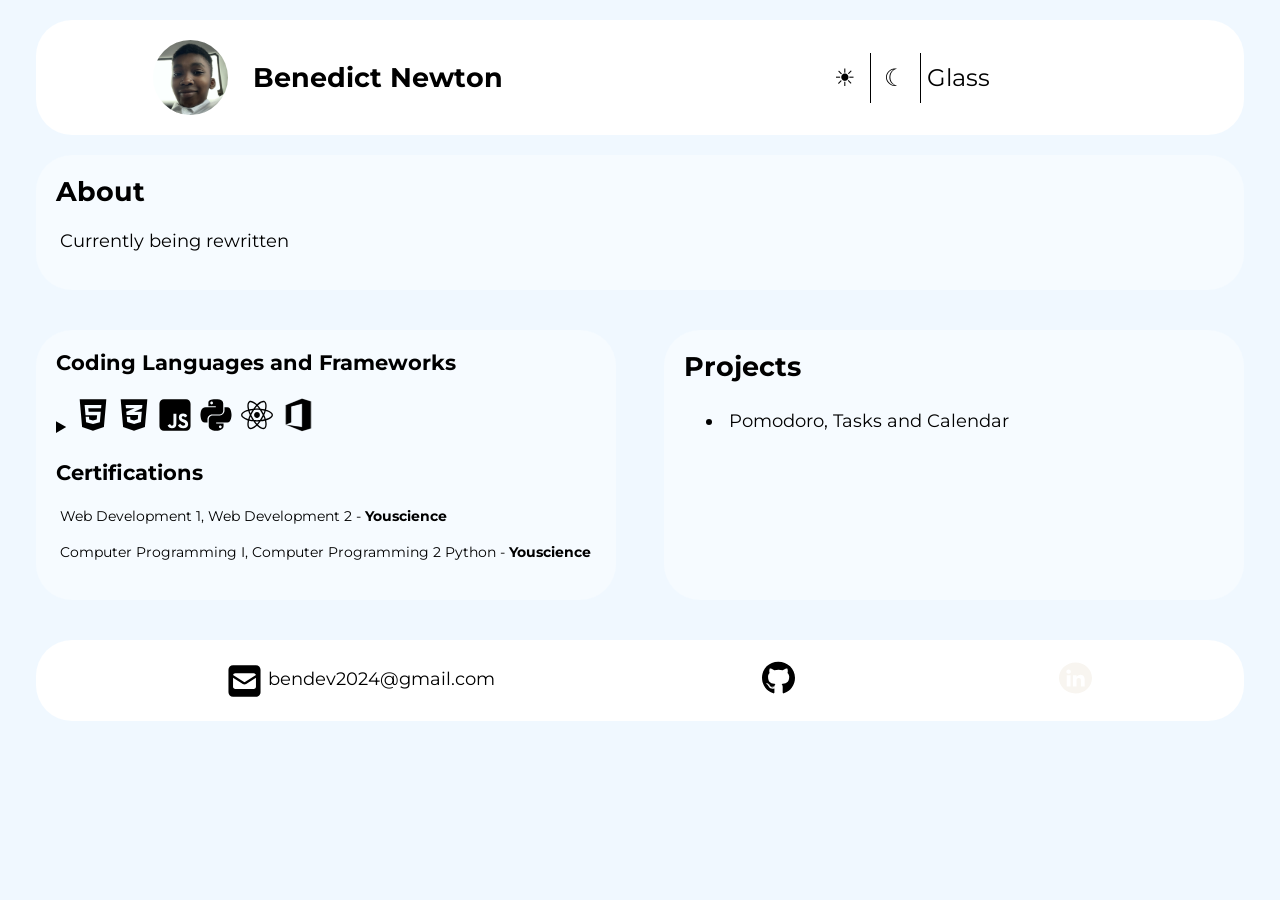
==== unused.html @ f8ffa719 "start of 2026" ====
<!DOCTYPE html>
<html lang="en">
<head>
  <meta charset="utf-8">
  <title>Benedict Newton</title>
  <meta name="viewport" content="width=device-width,initial-scale=1">
  <link rel="preconnect" href="https://fonts.googleapis.com">
  <link rel="preconnect" href="https://fonts.gstatic.com" crossorigin>
  <link rel="stylesheet" href="https://fonts.googleapis.com/css2?family=Material+Symbols+Outlined:opsz,wght,FILL,GRAD@20..48,100..700,0..1,-50..200&icon_names=menu" />
  <link href="https://fonts.googleapis.com/css2?family=Borel&family=Lexend:wght@100..900&family=Montserrat:ital,wght@0,100..900;1,100..900&display=swap" rel="stylesheet">
  <link id="css" href="css/style.css" rel="stylesheet">
</head>
<body>
  <header>
    <nav>
      <div class="logo">
        <img src="images/benedictnewton.jpg" alt="Benedict Newton">
        <h1>Benedict Newton</h1>
      </div>
      <div class="links">
        <button id="lightbutton" onclick="window.location.reload();">&#9728;</button>
          <button>&#9790;</button>
          <button id="glassbutton" onclick="changeGlass()">Glass</button>
      </div>
      <a class="menubtn" href="javascript:void(0)">&#9776;</a>
  </nav>
</header>

<!--Body Sections-->
  <section class="about">
    <!-- Add skills could have border down middle and split off-->
    <h2>About</h2>
    <br>
    <p>
      <!--Since childhood, I’ve had an inquisitive mind seeking to understand and learn more than what was just taught in the classroom. I've always been interested by technology, how it works and how it affects society.
      Because of this I've spent many hours learning about computers, programming, and web development with the goal of working at a large tech company or perhaps starting my own.
      I have taken classes like Web Development and Computer Programming and skipped two grades to further my education.
      In the future, I hope to learn more by taking more courses and taking an internship to achieve my goals.-->
      Currently being rewritten
    </p>
  </section>

  <section class="skills">
    <h3>Coding Languages and Frameworks</h3>
    <br>
    <details>
      <summary class="skillicons">
        <span><img src="icons/html5-brands.svg" class="icon" alt="HTML5"></span>
        <span><img src="icons/css3-alt-brands.svg" class="icon" alt="CSS3"></span>
        <span><img src="icons/square-js-brands.svg" class="icon" alt="JS"></span>
        <span><img src="icons/python-brands.svg" class="icon" alt="Python"></span>
        <span><img src="icons/react-brands.svg" class="icon" alt="React"></span>
        <span><img src="icons/office-365-brands.png" class="icon" alt="C++" id="office"></span>
      </summary>
      <p>HTML, CSS, JS, Python, React, C++</p>
    </details>
    <br>
    <h3>Certifications</h3>
    <br>
    <p>Web Development 1, Web Development 2 - <strong>Youscience</strong></p>
    <p>Computer Programming I, Computer Programming 2 Python - <strong>Youscience</strong></p>
  </section>

  <section class="projects">
    <h2>Projects</h2><br>
    <ul class="skill1">
      <li>
          <a href="">Pomodoro, Tasks and Calendar</a>
      </li>
    </ul>
  </section>

  <footer>
    <ul>
      <li><div class="email">
        <img class="icon" src="icons/square-envelope-solid.svg"> <a href="mailto:bendev2024@gmail.com">bendev2024@gmail.com</a>
      </div></li>
      <li><a href="https://github.com/bendev2010"><img src="icons/github-brands.svg" class="icon"></a></li>
      <li><a href="https://linkedin.com/in/benedict-newton-6ba74a35a/"><img src="./icons/linkedin.svg" class="icon"></a></li>
    </ul> 
  </footer>
  
  <script src="script.js"></script>
</body>
</html>
---- css/style.css ----
* {
  margin: 0;  
  box-sizing: border-box;
  font-family: "Montserrat", sans-serif;
  text-decoration: none !important;
}
:root {
  --bg-color: white;
}
body {
  background: aliceblue;
  padding: 0 2rem 2rem;
  color: black;
}

header {
  background-color: var(--bg-color);
  width: 100%;
  padding: 20px;
  margin: 20px 0;
  border-radius: 2rem;
}

nav {
  width: 95%;
  height: 75px;
  display: grid;
  grid-template-areas: 'title . nav';
  align-items: center;
  font-weight: bold;
}

nav h1 {
  font-size: 1.5rem;
  padding: 0 25px;
}

.logo {
  grid-area: title;
  display: flex;
  align-items: center;
  justify-content: center;
}

.logo img {
  height: 75px;
  width: 75px;
  border-radius: 50%;
}

.links {
  display: flex;
  height: 50px;
  justify-content: right;
  align-items: center;
}

a {
  color: black;
}

nav button {
  width: 50px;
  height: 50px;
  background-color: transparent;
  font-size: 24px;
  cursor: pointer;
  border: none;
  border-right: 1px solid black;
  transition: .5s;
}

nav button:hover {
  background-color: rgb(202, 231, 255);
}

#lightbutton {
  border-top-left-radius: 50%;
  border-bottom-left-radius: 50%;
}

#glassbutton {
  border-top-right-radius: 50%;
  border-bottom-right-radius: 50%;
  border: none;
}

#glassbutton .icon {
 height: 20px;
 width: 20px;
 transform: translateX(-5px);
}

.menubtn {
  grid-area: menu;
  display: none;
  z-index: 10;
  font-size: 50px;
  transform: translateX(30px);

}

 section {
  border-radius: 2rem;
  background-color: rgb(246, 251, 255);
  padding: 20px;
  margin: 20px 0;
}

section p {
  padding: 0 .2rem 1rem;
}

.skills, .projects {
  width: 48%;
  height: 15rem;
  float: left;
}

.icon {
  width: 2rem;
  height: 2rem;
  padding: 0 .1rem;
}
/*
details .icon {
  width: 1.75rem;
  height: 1.75rem;
} */

.skills p {
  font-size: .8rem;
}

section ul li {
  padding: 2px;
}

.projects {
  float: right;
}

.projects ul li {
  padding: 5px;
}

footer {
  background-color: var(--bg-color);
  width: 100%;
  padding: 20px;
  margin: 20px 0;
  border-radius: 2rem;
  float: left;
}

footer ul {
  display: flex;
  justify-content: space-around;
  align-items: center;
  list-style-type: none;
}

footer ul li div a, footer ul li div img {
  float: left;
  padding: 0 5px;
  cursor: pointer;
}

footer ul li div a {
  transform: translateY(.3rem);
}

@media screen and (min-width: 1200px) {
  :root {
    font-size: 18px;
  }

  section:hover, footer:hover {
    box-shadow: 0 0 10px 5px rgba(0, 0, 0, 0.1);
    background-color: white;
  }

}
@media screen and (max-width: 1200px) {
  :root {
    font-size: 15px;
  }
}
@media screen and (max-width: 750px) {
  :root {
    font-size: 10px;
  }
  nav .links {
    display: none;
  }
  nav h1 {
    font-size: 2.5rem;
  } 
  .menubtn {
    display: block;
  }
  nav {
    grid-template-areas: 'title . menu';
  }

  .skills, .projects {
    width: 100%;
    float: left;
  }
}
@media screen and (max-width: 450px) {
  :root {
    font-size: 8px;
  }
}
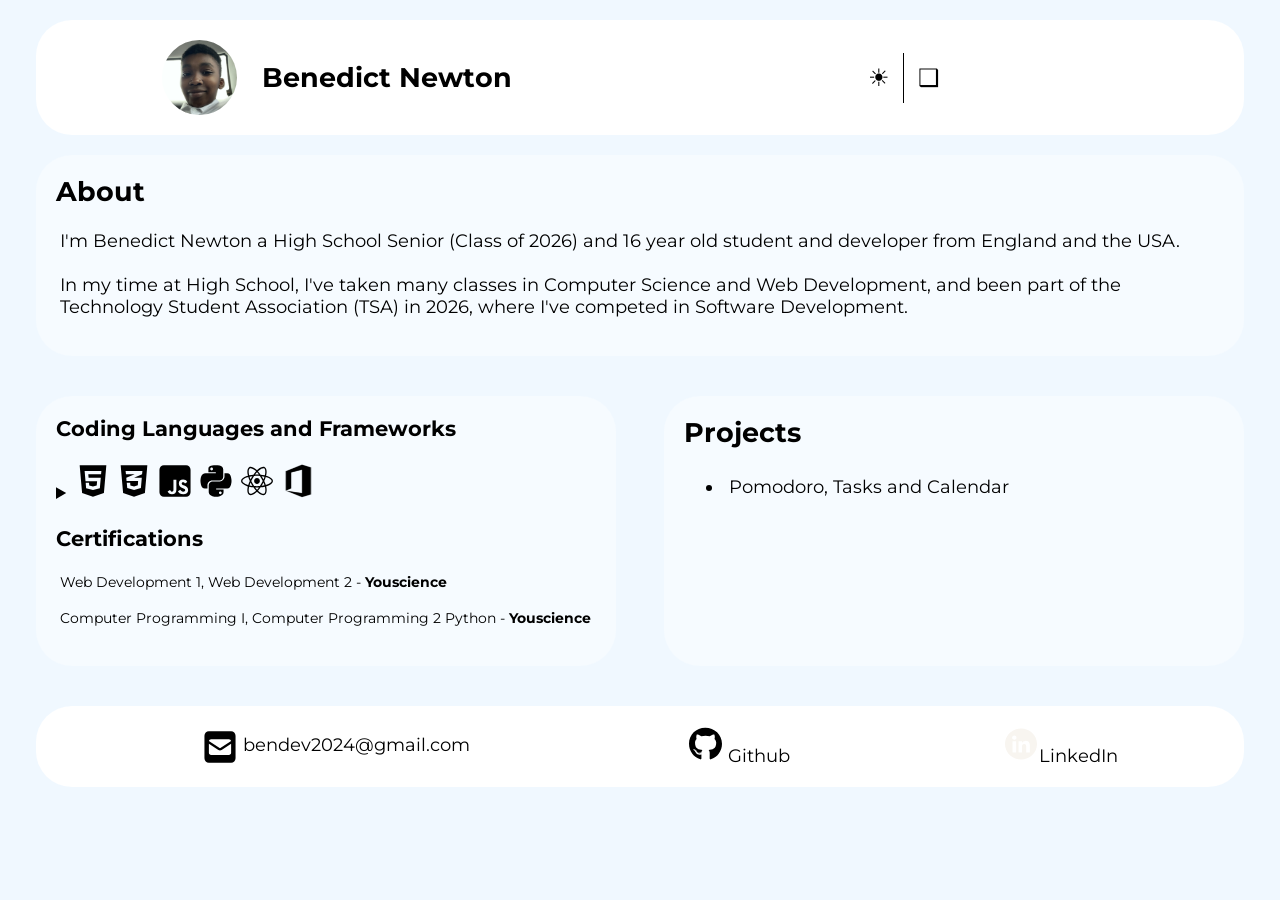
==== commit 116f7017: "brilliant first step" ====
--- a/unused.html
+++ b/unused.html
@@ -19,8 +19,7 @@
       </div>
       <div class="links">
         <button id="lightbutton" onclick="window.location.reload();">&#9728;</button>
-          <button>&#9790;</button>
-          <button id="glassbutton" onclick="changeGlass()">Glass</button>
+        <button id="glassbutton" onclick="changeGlass()">&#10065;</button>
       </div>
       <a class="menubtn" href="javascript:void(0)">&#9776;</a>
   </nav>
@@ -32,11 +31,10 @@
     <h2>About</h2>
     <br>
     <p>
-      <!--Since childhood, I’ve had an inquisitive mind seeking to understand and learn more than what was just taught in the classroom. I've always been interested by technology, how it works and how it affects society.
-      Because of this I've spent many hours learning about computers, programming, and web development with the goal of working at a large tech company or perhaps starting my own.
-      I have taken classes like Web Development and Computer Programming and skipped two grades to further my education.
-      In the future, I hope to learn more by taking more courses and taking an internship to achieve my goals.-->
-      Currently being rewritten
+      I'm Benedict Newton a High School Senior (Class of 2026) and 16 year old student and developer from England and the USA.
+      <br><br>
+      In my time at High School, I've taken many classes in Computer Science and Web Development, and been part of the Technology Student Association (TSA) in 2026, where I've competed in Software Development.
+      
     </p>
   </section>
 
@@ -75,8 +73,8 @@
       <li><div class="email">
         <img class="icon" src="icons/square-envelope-solid.svg"> <a href="mailto:bendev2024@gmail.com">bendev2024@gmail.com</a>
       </div></li>
-      <li><a href="https://github.com/bendev2010"><img src="icons/github-brands.svg" class="icon"></a></li>
-      <li><a href="https://linkedin.com/in/benedict-newton-6ba74a35a/"><img src="./icons/linkedin.svg" class="icon"></a></li>
+      <li><a href="https://github.com/bendev2010"><img src="icons/github-brands.svg" class="icon"> Github</a></li>
+      <li><a href="https://linkedin.com/in/benedict-newton-6ba74a35a/"><img src="./icons/linkedin.svg" class="icon">LinkedIn</a></li>
     </ul> 
   </footer>
   
--- a/css/style.css
+++ b/css/style.css
@@ -74,14 +74,7 @@
   background-color: rgb(202, 231, 255);
 }
 
-#lightbutton {
-  border-top-left-radius: 50%;
-  border-bottom-left-radius: 50%;
-}
-
 #glassbutton {
-  border-top-right-radius: 50%;
-  border-bottom-right-radius: 50%;
   border: none;
 }
 
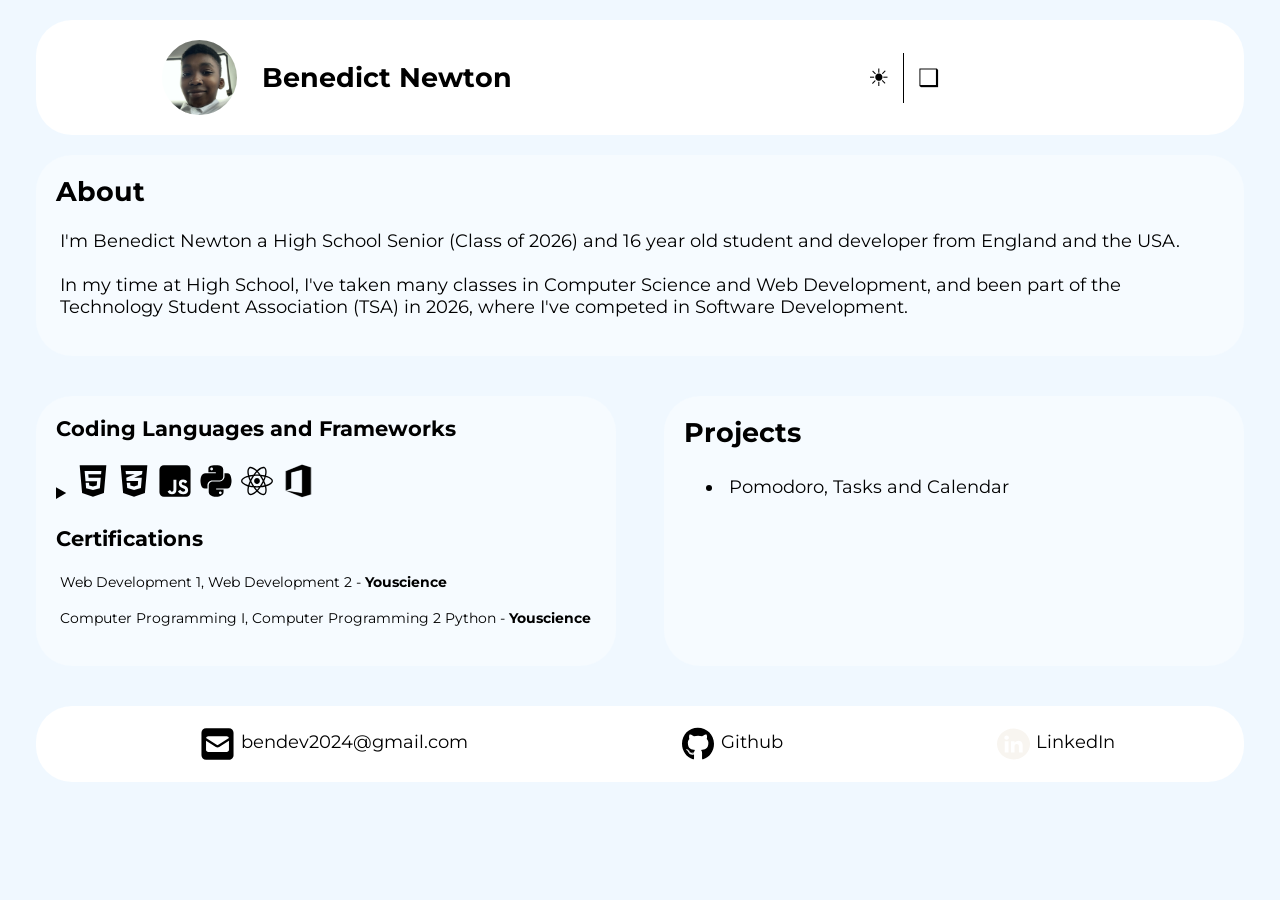
==== commit 47e6253a: "Shippable Condition" ====
--- a/unused.html
+++ b/unused.html
@@ -73,8 +73,12 @@
       <li><div class="email">
         <img class="icon" src="icons/square-envelope-solid.svg"> <a href="mailto:bendev2024@gmail.com">bendev2024@gmail.com</a>
       </div></li>
-      <li><a href="https://github.com/bendev2010"><img src="icons/github-brands.svg" class="icon"> Github</a></li>
-      <li><a href="https://linkedin.com/in/benedict-newton-6ba74a35a/"><img src="./icons/linkedin.svg" class="icon">LinkedIn</a></li>
+      <li><div class="github">
+          <img class="icon" src="icons/github-brands.svg"> <a href="https://github.com/bendev2010"> Github</a>
+      </div></li>
+      <li><div class="linkedin">
+          <img class="icon" src="icons/linkedin.svg"> <a href="https://linkedin.com/in/benedict-newton-6ba74a35a/"> LinkedIn</a>
+      </div></li>
     </ul> 
   </footer>
   
